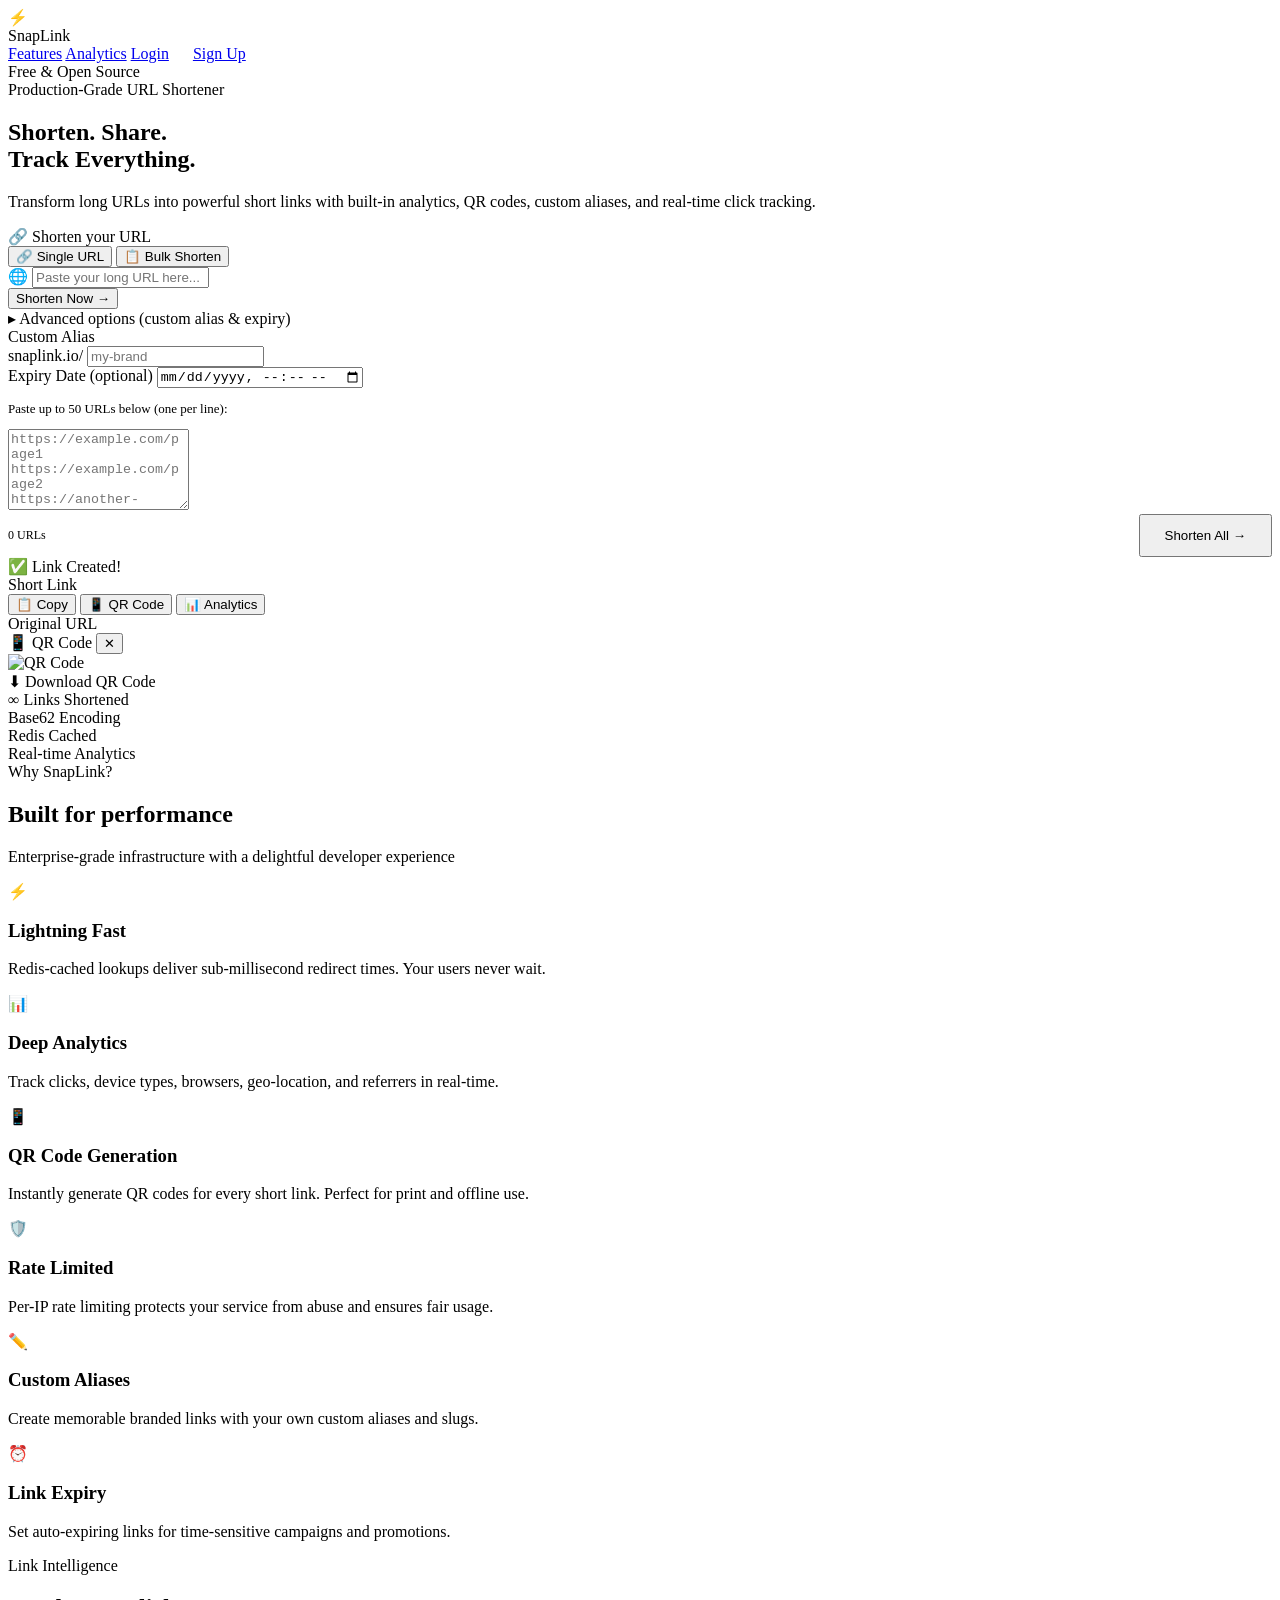
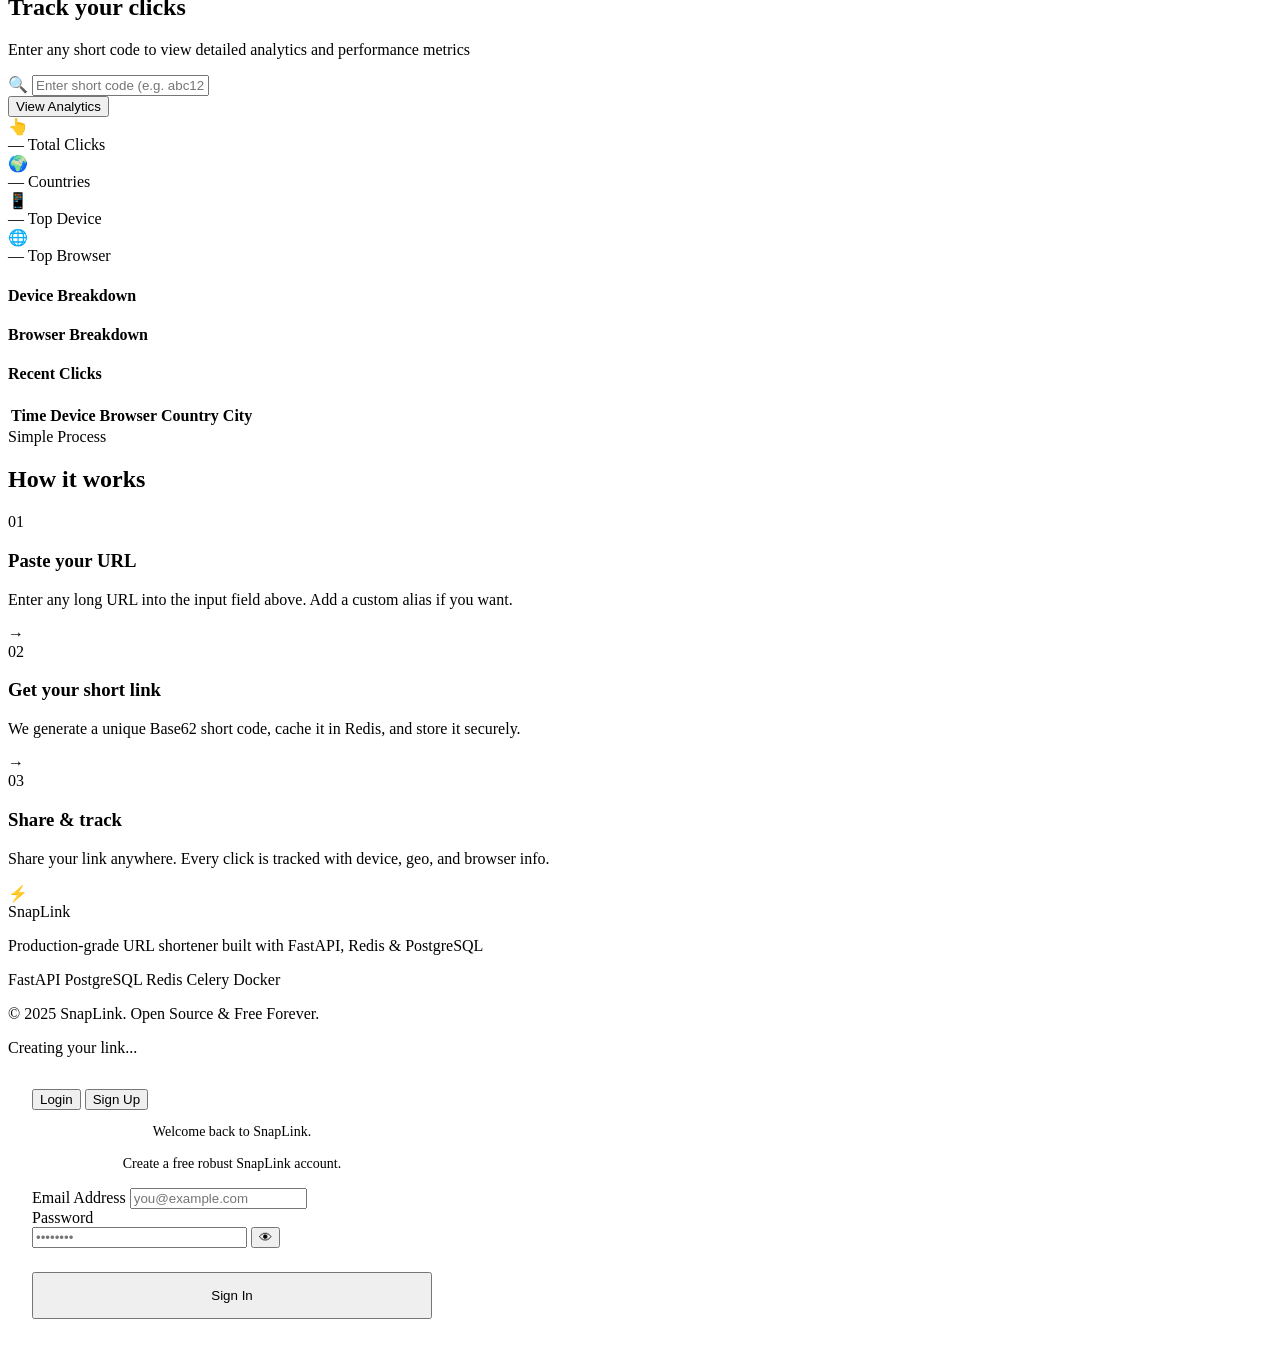
==== app/static/index.html @ c10f5089 "Initial commit" ====
<!DOCTYPE html>
<html lang="en">
<head>
  <meta charset="UTF-8" />
  <meta name="viewport" content="width=device-width, initial-scale=1.0" />
  <title>SnapLink — Smart URL Shortener</title>
  <meta name="description" content="Transform long, messy URLs into powerful short links with QR codes, analytics, and custom aliases. Industry-grade URL shortener." />
  <link rel="preconnect" href="https://fonts.googleapis.com" />
  <link rel="preconnect" href="https://fonts.gstatic.com" crossorigin />
  <link href="https://fonts.googleapis.com/css2?family=Inter:wght@300;400;500;600;700;800;900&family=Space+Grotesk:wght@400;500;600;700&display=swap" rel="stylesheet" />
  <link rel="stylesheet" href="/static/style.css" />
</head>
<body>

  <!-- Background Orbs -->
  <div class="bg-orb orb-1"></div>
  <div class="bg-orb orb-2"></div>
  <div class="bg-orb orb-3"></div>

  <!-- Navigation -->
  <nav class="navbar" id="navbar">
    <div class="nav-container">
      <div class="nav-logo">
        <div class="logo-icon">⚡</div>
        <span class="logo-text">SnapLink</span>
      </div>
      <div class="nav-links">
        <a href="#features" class="nav-link">Features</a>
        <a href="#analytics-section" class="nav-link">Analytics</a>
        <div id="auth-nav" style="display:inline-flex;gap:1.5rem;">
          <a href="/login" class="nav-link">Login</a>
          <a href="/signup" class="nav-link">Sign Up</a>
        </div>
      </div>
      <div class="nav-badge">Free & Open Source</div>
    </div>
  </nav>

  <!-- Hero Section -->
  <section class="hero" id="home">
    <div class="hero-content">
      <div class="hero-badge">
        <span class="badge-dot"></span>
        Production-Grade URL Shortener
      </div>
      <h1 class="hero-title">
        Shorten. Share.<br />
        <span class="gradient-text">Track Everything.</span>
      </h1>
      <p class="hero-subtitle">
        Transform long URLs into powerful short links with built-in analytics,
        QR codes, custom aliases, and real-time click tracking.
      </p>

      <!-- Main Shortener Card -->
      <div class="shortener-card" id="shortener">
        <div class="card-header">
          <span class="card-header-icon">🔗</span>
          <span>Shorten your URL</span>
        </div>

        <!-- Tab Bar -->
        <div class="tab-bar">
          <button class="tab-btn active" id="tab-single" onclick="switchTab('single')">🔗 Single URL</button>
          <button class="tab-btn" id="tab-bulk" onclick="switchTab('bulk')">📋 Bulk Shorten</button>
        </div>

        <!-- Single URL Tab -->
        <div class="tab-pane active" id="pane-single">
          <div class="input-group" id="url-input-group">
            <div class="input-wrapper">
              <span class="input-icon">🌐</span>
              <input
                type="url"
                id="long-url"
                class="url-input"
                placeholder="Paste your long URL here..."
                autocomplete="off"
              />
            </div>
            <button class="shorten-btn" id="shorten-btn" onclick="shortenURL()">
              <span class="btn-text">Shorten Now</span>
              <span class="btn-icon">→</span>
            </button>
          </div>

          <!-- Advanced Options Toggle -->
          <div class="advanced-toggle" onclick="toggleAdvanced()">
            <span id="advanced-arrow">▸</span>
            <span>Advanced options (custom alias &amp; expiry)</span>
          </div>

          <div class="advanced-options" id="advanced-options">
            <div class="advanced-row">
              <div class="adv-input-group">
                <label for="custom-alias">Custom Alias</label>
                <div class="adv-input-wrapper">
                  <span class="adv-prefix">snaplink.io/</span>
                  <input type="text" id="custom-alias" placeholder="my-brand" maxlength="30" />
                </div>
              </div>
              <div class="adv-input-group">
                <label for="expiry-date">Expiry Date (optional)</label>
                <input type="datetime-local" id="expiry-date" />
              </div>
            </div>
          </div>
        </div>

        <!-- Bulk URL Tab -->
        <div class="tab-pane" id="pane-bulk">
          <p style="font-size:13px;color:var(--text-muted);margin-bottom:12px;">Paste up to 50 URLs below (one per line):</p>
          <textarea
            id="bulk-home-textarea"
            class="bulk-home-textarea"
            placeholder="https://example.com/page1&#10;https://example.com/page2&#10;https://another-site.com/very-long-url"
            rows="5"
            oninput="updateBulkHomeCount()"
          ></textarea>
          <div style="display:flex;align-items:center;justify-content:space-between;gap:12px;flex-wrap:wrap;">
            <span id="bulk-home-count" style="font-size:12px;color:var(--text-dim);">0 URLs</span>
            <button class="shorten-btn" id="bulk-home-btn" onclick="submitBulkHome()" style="padding:12px 24px;">
              <span class="btn-text">Shorten All</span>
              <span class="btn-icon">→</span>
            </button>
          </div>
          <div class="bulk-home-results" id="bulk-home-results"></div>
        </div>

        <!-- Error Message -->
        <div class="error-msg" id="error-msg"></div>

        <!-- Result Card -->
        <div class="result-card" id="result-card">
          <div class="result-header">
            <span class="result-badge">✅ Link Created!</span>
            <span class="result-time" id="result-time"></span>
          </div>
          <div class="result-body">
            <div class="result-short-url-row">
              <div class="result-url-box">
                <span class="result-label">Short Link</span>
                <a class="result-short-url" id="result-short-url" href="#" target="_blank"></a>
              </div>
              <div class="result-actions">
                <button class="action-btn copy-btn" id="copy-btn" onclick="copyURL()" title="Copy URL">
                  <span>📋</span> Copy
                </button>
                <button class="action-btn qr-btn" id="qr-btn" title="View QR Code">
                  <span>📱</span> QR Code
                </button>
                <button class="action-btn analytics-btn" id="analytics-btn" title="View Analytics">
                  <span>📊</span> Analytics
                </button>
              </div>
            </div>
            <div class="result-original">
              <span class="result-label">Original URL</span>
              <span class="result-original-url" id="result-original-url"></span>
            </div>
          </div>

          <!-- QR Code Panel -->
          <div class="qr-panel" id="qr-panel">
            <div class="qr-panel-header">
              <span>📱 QR Code</span>
              <button class="close-panel-btn" onclick="closeQR()">✕</button>
            </div>
            <div class="qr-image-container">
              <img id="qr-image" src="" alt="QR Code" class="qr-image" />
            </div>
            <a id="qr-download" class="download-qr-btn" download="qrcode.png">⬇ Download QR Code</a>
          </div>
        </div>
      </div>

      <!-- Stats Bar -->
      <div class="stats-bar">
        <div class="stat-item">
          <span class="stat-num" id="stat-links">∞</span>
          <span class="stat-label">Links Shortened</span>
        </div>
        <div class="stat-divider"></div>
        <div class="stat-item">
          <span class="stat-num">Base62</span>
          <span class="stat-label">Encoding</span>
        </div>
        <div class="stat-divider"></div>
        <div class="stat-item">
          <span class="stat-num">Redis</span>
          <span class="stat-label">Cached</span>
        </div>
        <div class="stat-divider"></div>
        <div class="stat-item">
          <span class="stat-num">Real-time</span>
          <span class="stat-label">Analytics</span>
        </div>
      </div>
    </div>
  </section>

  <!-- Features Section -->
  <section class="features-section" id="features">
    <div class="section-container">
      <div class="section-badge">Why SnapLink?</div>
      <h2 class="section-title">Built for <span class="gradient-text">performance</span></h2>
      <p class="section-subtitle">Enterprise-grade infrastructure with a delightful developer experience</p>

      <div class="features-grid">
        <div class="feature-card">
          <div class="feature-icon">⚡</div>
          <h3>Lightning Fast</h3>
          <p>Redis-cached lookups deliver sub-millisecond redirect times. Your users never wait.</p>
        </div>
        <div class="feature-card">
          <div class="feature-icon">📊</div>
          <h3>Deep Analytics</h3>
          <p>Track clicks, device types, browsers, geo-location, and referrers in real-time.</p>
        </div>
        <div class="feature-card">
          <div class="feature-icon">📱</div>
          <h3>QR Code Generation</h3>
          <p>Instantly generate QR codes for every short link. Perfect for print and offline use.</p>
        </div>
        <div class="feature-card">
          <div class="feature-icon">🛡️</div>
          <h3>Rate Limited</h3>
          <p>Per-IP rate limiting protects your service from abuse and ensures fair usage.</p>
        </div>
        <div class="feature-card">
          <div class="feature-icon">✏️</div>
          <h3>Custom Aliases</h3>
          <p>Create memorable branded links with your own custom aliases and slugs.</p>
        </div>
        <div class="feature-card">
          <div class="feature-icon">⏰</div>
          <h3>Link Expiry</h3>
          <p>Set auto-expiring links for time-sensitive campaigns and promotions.</p>
        </div>
      </div>
    </div>
  </section>

  <!-- Analytics Lookup Section -->
  <section class="analytics-section" id="analytics-section">
    <div class="section-container">
      <div class="section-badge">Link Intelligence</div>
      <h2 class="section-title">Track your <span class="gradient-text">clicks</span></h2>
      <p class="section-subtitle">Enter any short code to view detailed analytics and performance metrics</p>

      <div class="analytics-lookup-card">
        <div class="analytics-input-row">
          <div class="analytics-input-wrapper">
            <span class="input-icon">🔍</span>
            <input
              type="text"
              id="analytics-code-input"
              class="analytics-input"
              placeholder="Enter short code (e.g. abc123)"
            />
          </div>
          <button class="analytics-search-btn" onclick="lookupAnalytics()">
            View Analytics
          </button>
        </div>

        <!-- Analytics Results -->
        <div class="analytics-results" id="analytics-results">
          <!-- Stats Overview -->
          <div class="analytics-stats-grid" id="analytics-stats-grid">
            <div class="analytics-stat-card">
              <div class="analytics-stat-icon">👆</div>
              <div class="analytics-stat-info">
                <span class="analytics-stat-num" id="stat-total-clicks">—</span>
                <span class="analytics-stat-label">Total Clicks</span>
              </div>
            </div>
            <div class="analytics-stat-card">
              <div class="analytics-stat-icon">🌍</div>
              <div class="analytics-stat-info">
                <span class="analytics-stat-num" id="stat-countries">—</span>
                <span class="analytics-stat-label">Countries</span>
              </div>
            </div>
            <div class="analytics-stat-card">
              <div class="analytics-stat-icon">📱</div>
              <div class="analytics-stat-info">
                <span class="analytics-stat-num" id="stat-top-device">—</span>
                <span class="analytics-stat-label">Top Device</span>
              </div>
            </div>
            <div class="analytics-stat-card">
              <div class="analytics-stat-icon">🌐</div>
              <div class="analytics-stat-info">
                <span class="analytics-stat-num" id="stat-top-browser">—</span>
                <span class="analytics-stat-label">Top Browser</span>
              </div>
            </div>
          </div>

          <!-- Charts Row -->
          <div class="charts-row">
            <div class="chart-card">
              <h4>Device Breakdown</h4>
              <div class="bar-chart" id="device-chart"></div>
            </div>
            <div class="chart-card">
              <h4>Browser Breakdown</h4>
              <div class="bar-chart" id="browser-chart"></div>
            </div>
          </div>

          <!-- Recent Clicks -->
          <div class="recent-clicks-card">
            <h4>Recent Clicks</h4>
            <div class="clicks-table-wrapper">
              <table class="clicks-table" id="clicks-table">
                <thead>
                  <tr>
                    <th>Time</th>
                    <th>Device</th>
                    <th>Browser</th>
                    <th>Country</th>
                    <th>City</th>
                  </tr>
                </thead>
                <tbody id="clicks-tbody"></tbody>
              </table>
            </div>
          </div>
        </div>
      </div>
    </div>
  </section>

  <!-- How it Works -->
  <section class="how-it-works" id="how-it-works">
    <div class="section-container">
      <div class="section-badge">Simple Process</div>
      <h2 class="section-title">How it <span class="gradient-text">works</span></h2>
      <div class="steps-row">
        <div class="step-card">
          <div class="step-number">01</div>
          <h3>Paste your URL</h3>
          <p>Enter any long URL into the input field above. Add a custom alias if you want.</p>
        </div>
        <div class="step-arrow">→</div>
        <div class="step-card">
          <div class="step-number">02</div>
          <h3>Get your short link</h3>
          <p>We generate a unique Base62 short code, cache it in Redis, and store it securely.</p>
        </div>
        <div class="step-arrow">→</div>
        <div class="step-card">
          <div class="step-number">03</div>
          <h3>Share &amp; track</h3>
          <p>Share your link anywhere. Every click is tracked with device, geo, and browser info.</p>
        </div>
      </div>
    </div>
  </section>

  <!-- Footer -->
  <footer class="footer">
    <div class="footer-container">
      <div class="footer-logo">
        <div class="logo-icon">⚡</div>
        <span class="logo-text">SnapLink</span>
      </div>
      <p class="footer-tagline">Production-grade URL shortener built with FastAPI, Redis &amp; PostgreSQL</p>
      <div class="footer-tech-stack">
        <span class="tech-badge">FastAPI</span>
        <span class="tech-badge">PostgreSQL</span>
        <span class="tech-badge">Redis</span>
        <span class="tech-badge">Celery</span>
        <span class="tech-badge">Docker</span>
      </div>
      <p class="footer-copy">© 2025 SnapLink. Open Source &amp; Free Forever.</p>
    </div>
  </footer>

  <!-- Loading Overlay -->
  <div class="loading-overlay" id="loading-overlay">
    <div class="spinner"></div>
    <span>Creating your link...</span>
  </div>

  <!-- Auth Modal -->
  <div class="modal-overlay" id="auth-modal" onclick="closeAuthModal(event)">
    <div class="modal-card" style="max-width:400px; padding: 32px 24px;">
      
      <div class="auth-tabs" id="auth-tabs-container" data-active="login">
        <div class="auth-tab-slider"></div>
        <button class="auth-tab-btn active" data-target="login" onclick="switchAuthTab('login')">Login</button>
        <button class="auth-tab-btn" data-target="signup" onclick="switchAuthTab('signup')">Sign Up</button>
      </div>

      <form id="auth-form" onsubmit="handleAuthSubmit(event)">
        <!-- Login & Signup share the same inputs for simplicity -->
        <div class="auth-pane active" id="auth-pane-login">
          <p style="text-align:center; color:var(--text-muted); font-size:14px; margin-bottom:16px;">Welcome back to SnapLink.</p>
        </div>
        <div class="auth-pane" id="auth-pane-signup">
          <p style="text-align:center; color:var(--text-muted); font-size:14px; margin-bottom:16px;">Create a free robust SnapLink account.</p>
        </div>

        <div class="modal-field">
          <label for="auth-email">Email Address</label>
          <input type="email" id="auth-email" class="modal-input" required placeholder="you@example.com">
        </div>
        
        <div class="modal-field">
          <label for="auth-password">Password</label>
          <div class="auth-input-container">
            <input type="password" id="auth-password" class="modal-input" required style="padding-right:40px;" placeholder="••••••••">
            <button type="button" class="auth-password-toggle" onclick="togglePasswordVisibility('auth-password', this)" title="Show password">👁</button>
          </div>
        </div>

        <div id="auth-error-msg" class="modal-error" style="text-align:center;"></div>

        <button type="submit" class="modal-btn-save" id="auth-submit-btn" style="width:100%; justify-content:center; margin-top:24px; padding: 14px;">
          <span class="btn-text">Sign In</span>
        </button>
      </form>
    </div>
  </div>

  <script src="/static/auth.js"></script>
  <script src="/static/app.js"></script>
</body>
</html>
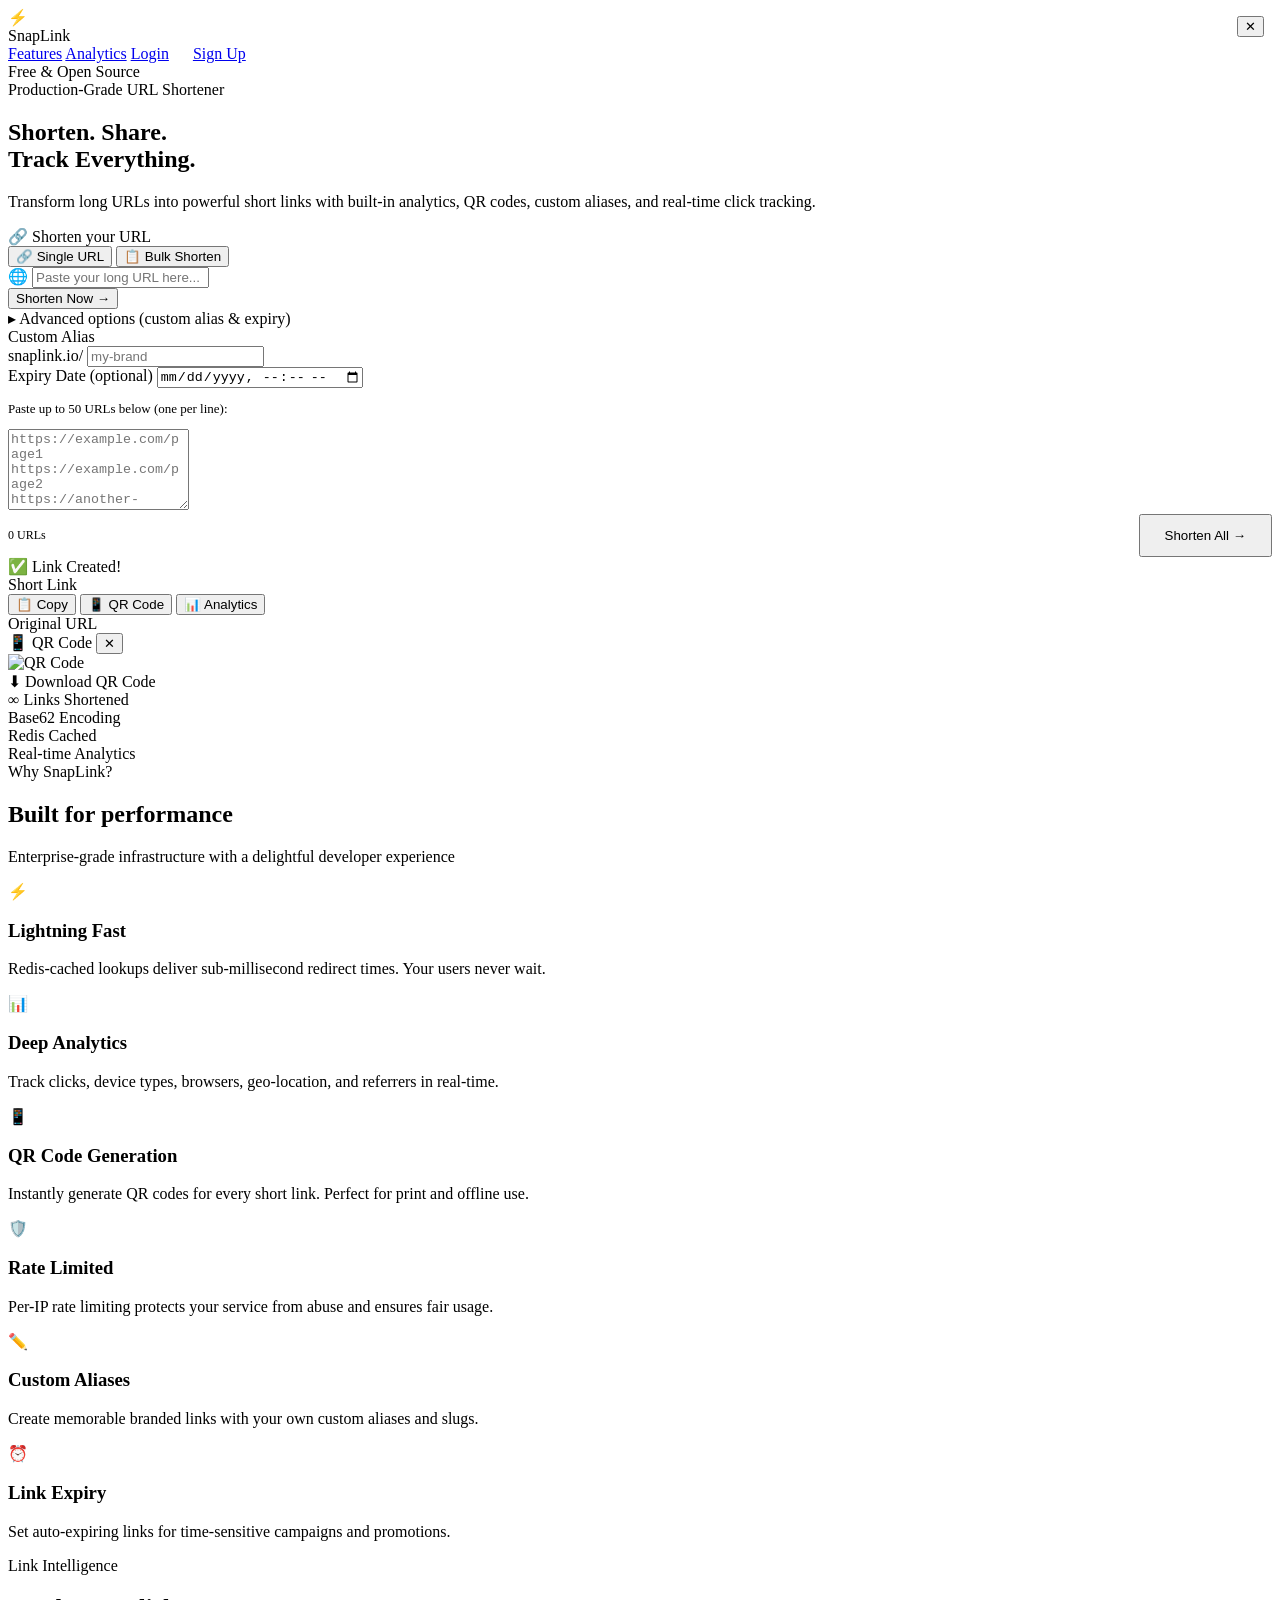
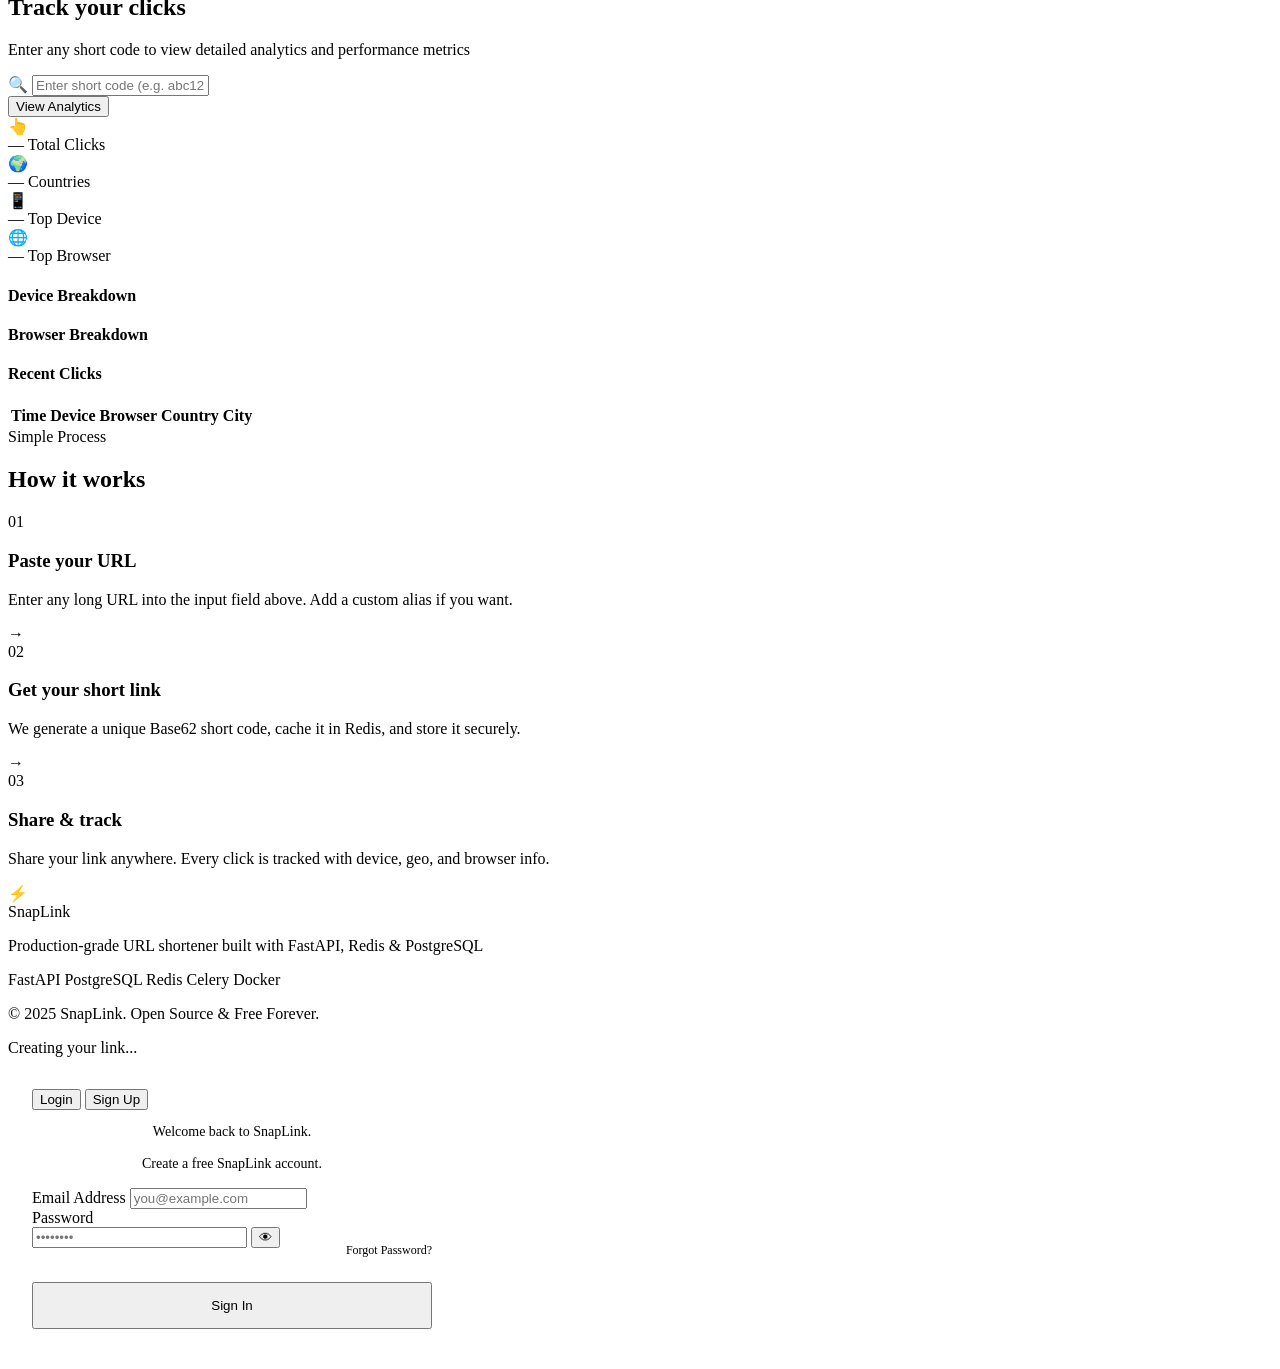
==== commit 7be5944f: "feat: fix password limits, add forgot password OTP flow, improve auth modal" ====
--- a/app/static/index.html
+++ b/app/static/index.html
@@ -28,8 +28,8 @@
         <a href="#features" class="nav-link">Features</a>
         <a href="#analytics-section" class="nav-link">Analytics</a>
         <div id="auth-nav" style="display:inline-flex;gap:1.5rem;">
-          <a href="/login" class="nav-link">Login</a>
-          <a href="/signup" class="nav-link">Sign Up</a>
+          <a href="#" class="nav-link" onclick="openAuthModal('login')">Login</a>
+          <a href="#" class="nav-link" onclick="openAuthModal('signup')">Sign Up</a>
         </div>
       </div>
       <div class="nav-badge">Free & Open Source</div>
@@ -389,40 +389,96 @@
   <div class="modal-overlay" id="auth-modal" onclick="closeAuthModal(event)">
     <div class="modal-card" style="max-width:400px; padding: 32px 24px;">
       
+      <!-- Close Button -->
+      <button class="modal-close" onclick="closeAuthModal()" style="position:absolute; top:16px; right:16px;">✕</button>
+
       <div class="auth-tabs" id="auth-tabs-container" data-active="login">
         <div class="auth-tab-slider"></div>
         <button class="auth-tab-btn active" data-target="login" onclick="switchAuthTab('login')">Login</button>
         <button class="auth-tab-btn" data-target="signup" onclick="switchAuthTab('signup')">Sign Up</button>
       </div>
 
+      <!-- Main Login/Signup Form -->
       <form id="auth-form" onsubmit="handleAuthSubmit(event)">
-        <!-- Login & Signup share the same inputs for simplicity -->
         <div class="auth-pane active" id="auth-pane-login">
           <p style="text-align:center; color:var(--text-muted); font-size:14px; margin-bottom:16px;">Welcome back to SnapLink.</p>
         </div>
         <div class="auth-pane" id="auth-pane-signup">
-          <p style="text-align:center; color:var(--text-muted); font-size:14px; margin-bottom:16px;">Create a free robust SnapLink account.</p>
-        </div>
-
-        <div class="modal-field">
-          <label for="auth-email">Email Address</label>
-          <input type="email" id="auth-email" class="modal-input" required placeholder="you@example.com">
-        </div>
-        
-        <div class="modal-field">
-          <label for="auth-password">Password</label>
-          <div class="auth-input-container">
-            <input type="password" id="auth-password" class="modal-input" required style="padding-right:40px;" placeholder="••••••••">
-            <button type="button" class="auth-password-toggle" onclick="togglePasswordVisibility('auth-password', this)" title="Show password">👁</button>
+          <p style="text-align:center; color:var(--text-muted); font-size:14px; margin-bottom:16px;">Create a free SnapLink account.</p>
+        </div>
+
+        <div id="auth-main-fields">
+          <div class="modal-field">
+            <label for="auth-email">Email Address</label>
+            <input type="email" id="auth-email" class="modal-input" required placeholder="you@example.com">
+          </div>
+          
+          <div class="modal-field">
+            <label for="auth-password">Password</label>
+            <div class="auth-input-container">
+              <input type="password" id="auth-password" class="modal-input" required style="padding-right:40px;" placeholder="••••••••">
+              <button type="button" class="auth-password-toggle" onclick="togglePasswordVisibility('auth-password', this)" title="Show password">👁</button>
+            </div>
+          </div>
+
+          <div style="text-align:right; margin-top:-8px; margin-bottom:16px;">
+            <a href="#" onclick="switchAuthTab('forgot')" style="font-size:12px; color:var(--primary-light); text-decoration:none;">Forgot Password?</a>
           </div>
         </div>
 
         <div id="auth-error-msg" class="modal-error" style="text-align:center;"></div>
 
-        <button type="submit" class="modal-btn-save" id="auth-submit-btn" style="width:100%; justify-content:center; margin-top:24px; padding: 14px;">
+        <button type="submit" class="modal-btn-save" id="auth-submit-btn" style="width:100%; justify-content:center; margin-top:8px; padding: 14px;">
           <span class="btn-text">Sign In</span>
         </button>
       </form>
+
+      <!-- Forgot Password Flow (Initially Hidden) -->
+      <div class="auth-pane" id="auth-pane-forgot" style="display:none;">
+        <h3 style="text-align:center; margin-bottom:12px; font-family:'Space Grotesk';">Recovery</h3>
+        <p style="text-align:center; color:var(--text-muted); font-size:13px; margin-bottom:20px;">Enter your email to receive a 6-digit OTP.</p>
+        
+        <div class="modal-field">
+          <label for="forgot-email">Registered Email</label>
+          <input type="email" id="forgot-email" class="modal-input" placeholder="you@example.com">
+        </div>
+
+        <div id="forgot-error-msg" class="modal-error" style="text-align:center;"></div>
+
+        <button onclick="handleForgotSubmit()" class="modal-btn-save" id="forgot-submit-btn" style="width:100%; justify-content:center; margin-top:12px;">
+          <span class="btn-text">Send OTP</span>
+        </button>
+        
+        <div style="text-align:center; margin-top:16px;">
+          <a href="#" onclick="switchAuthTab('login')" style="font-size:13px; color:var(--text-dim); text-decoration:none;">← Back to Login</a>
+        </div>
+      </div>
+
+      <!-- Reset Password Flow (OTP Verification) -->
+      <div class="auth-pane" id="auth-pane-reset" style="display:none;">
+        <h3 style="text-align:center; margin-bottom:12px; font-family:'Space Grotesk';">Reset Password</h3>
+        <p style="text-align:center; color:var(--text-muted); font-size:13px; margin-bottom:20px;">Please check your server console for the OTP.</p>
+        
+        <div class="modal-field">
+          <label for="reset-otp">6-Digit OTP</label>
+          <input type="text" id="reset-otp" class="modal-input" maxlength="6" placeholder="123456" style="text-align:center; letter-spacing:4px; font-weight:bold;">
+        </div>
+
+        <div class="modal-field">
+          <label for="reset-new-password">New Password</label>
+          <div class="auth-input-container">
+            <input type="password" id="reset-new-password" class="modal-input" style="padding-right:40px;" placeholder="••••••••">
+            <button type="button" class="auth-password-toggle" onclick="togglePasswordVisibility('reset-new-password', this)" title="Show password">👁</button>
+          </div>
+        </div>
+
+        <div id="reset-error-msg" class="modal-error" style="text-align:center;"></div>
+
+        <button onclick="handleResetSubmit()" class="modal-btn-save" id="reset-submit-btn" style="width:100%; justify-content:center; margin-top:12px;">
+          <span class="btn-text">Update Password</span>
+        </button>
+      </div>
+
     </div>
   </div>
 
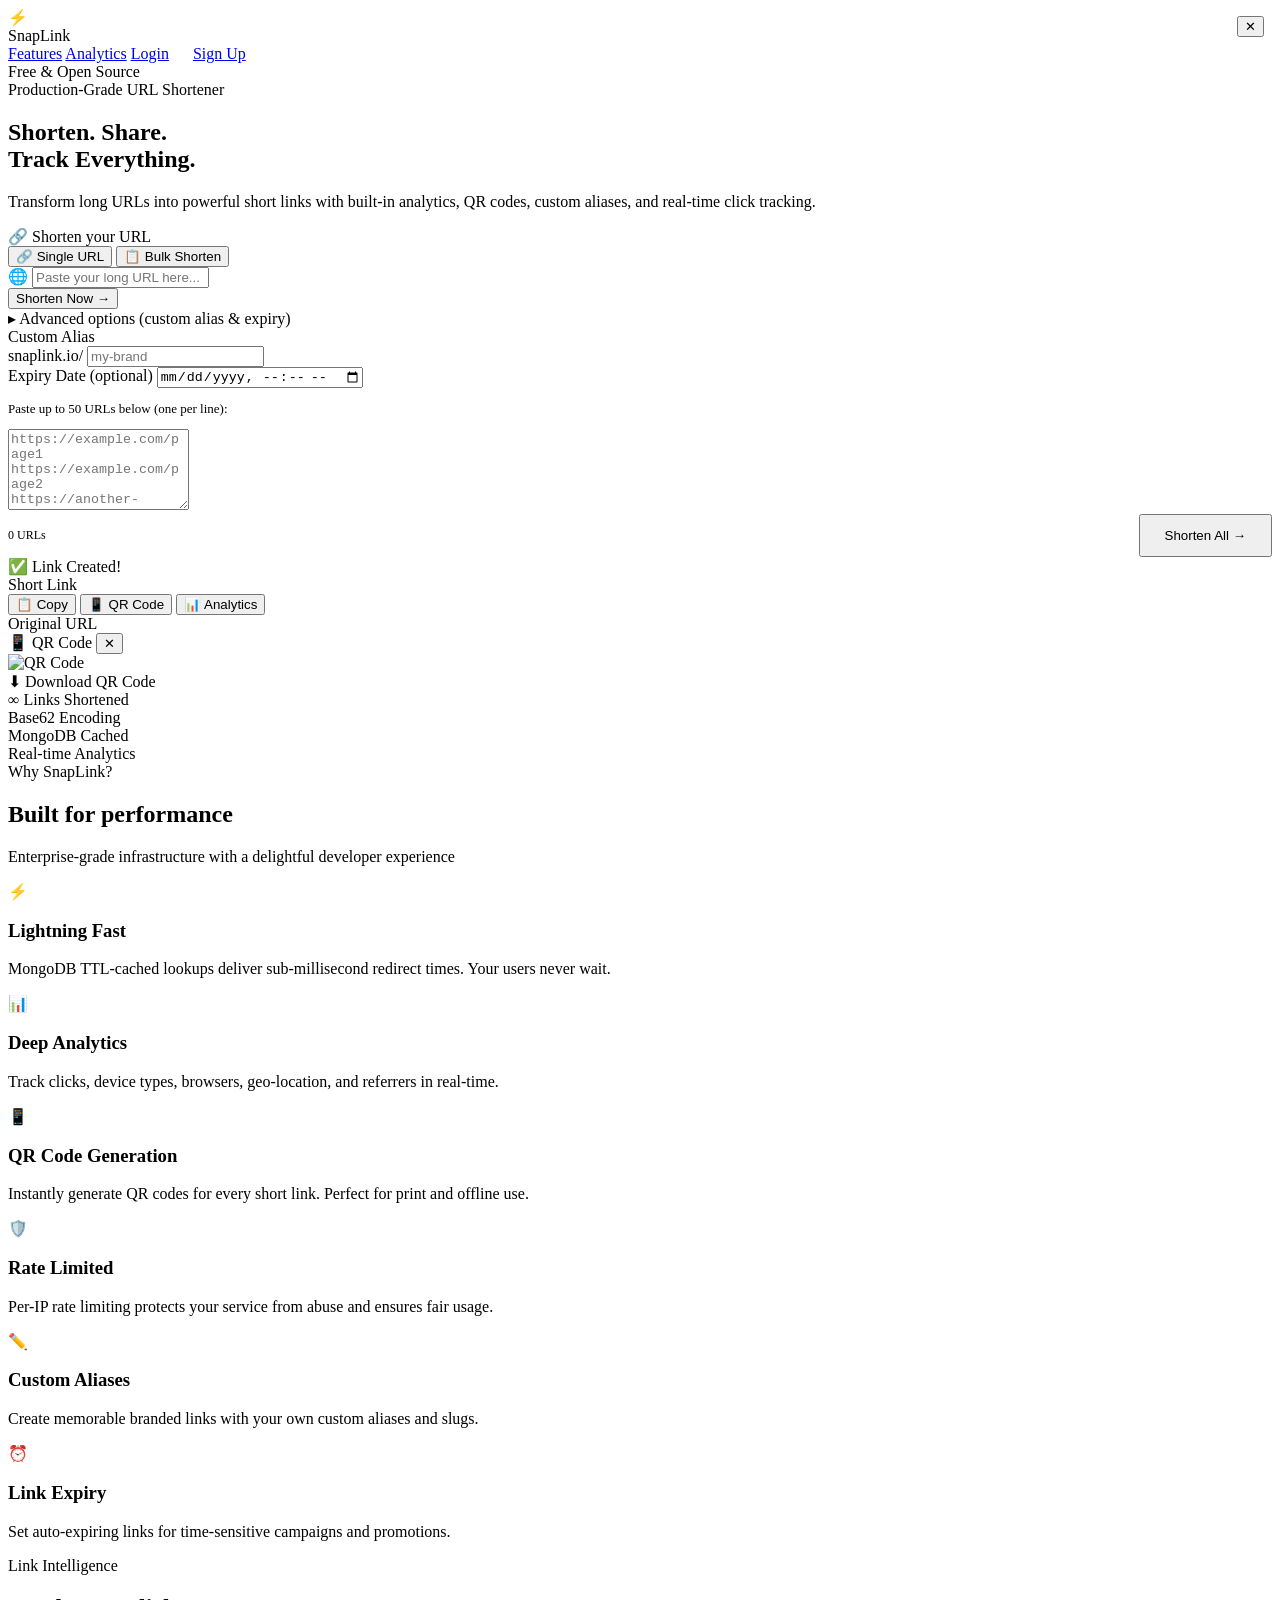
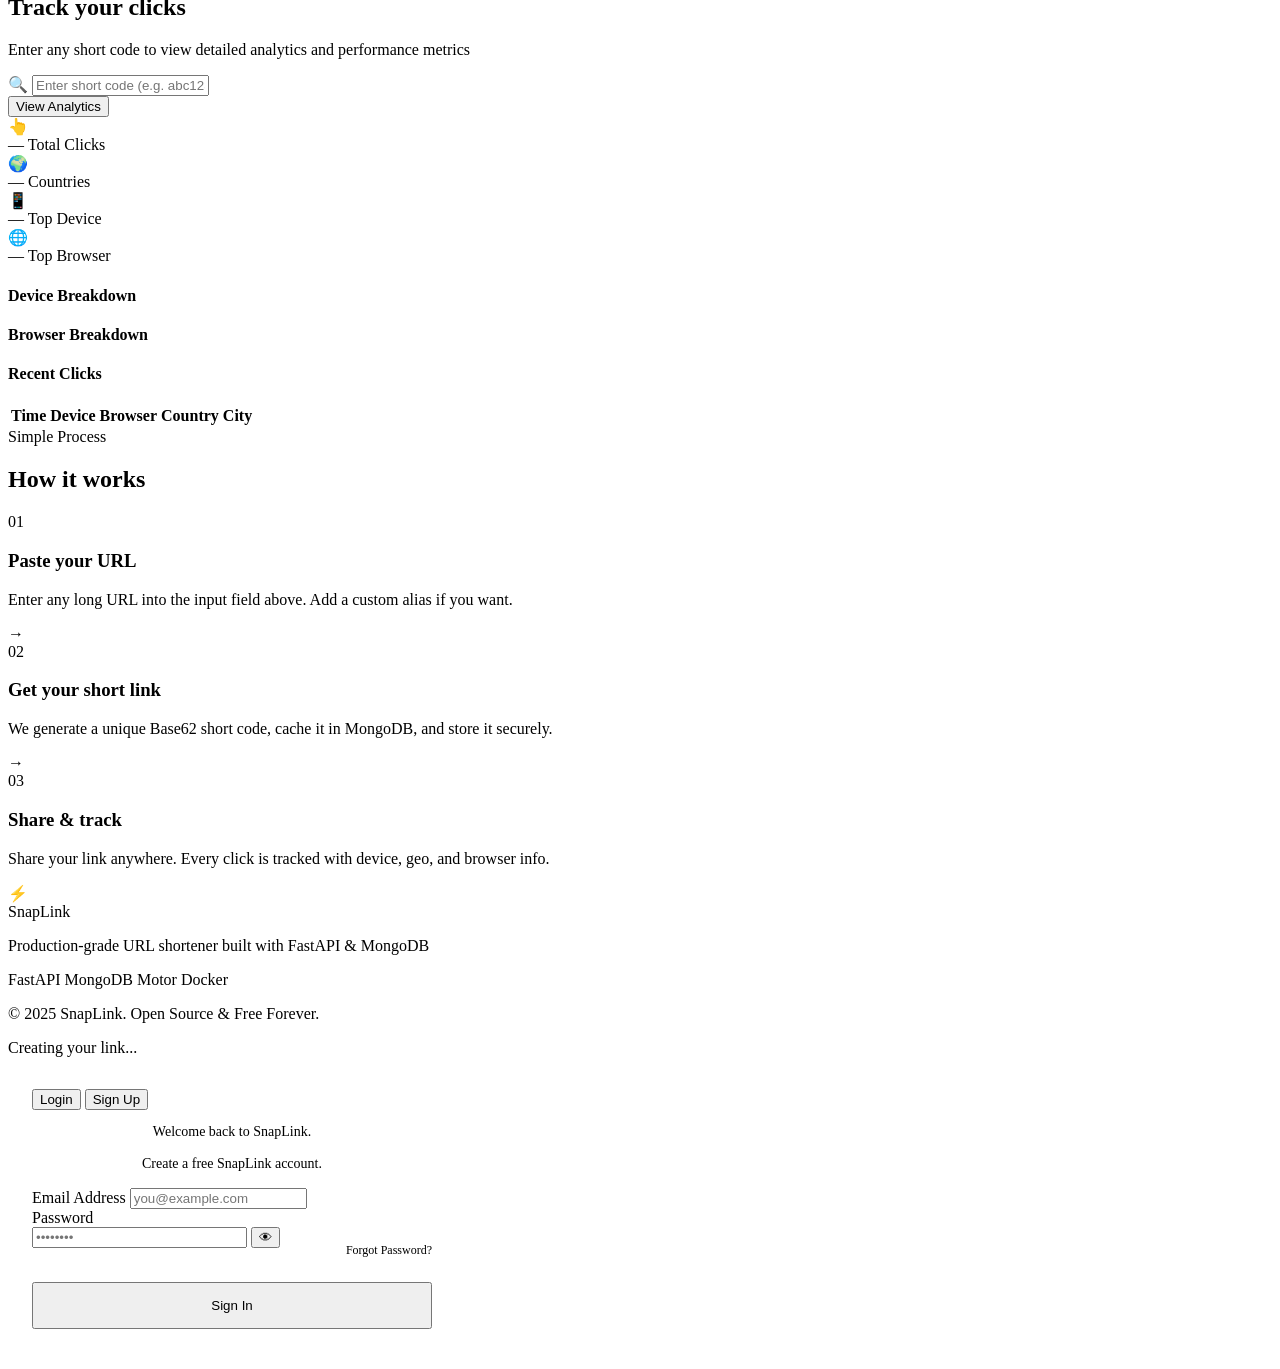
==== commit 2d404b0e: "Updated project" ====
--- a/app/static/index.html
+++ b/app/static/index.html
@@ -187,7 +187,7 @@
         </div>
         <div class="stat-divider"></div>
         <div class="stat-item">
-          <span class="stat-num">Redis</span>
+          <span class="stat-num">MongoDB</span>
           <span class="stat-label">Cached</span>
         </div>
         <div class="stat-divider"></div>
@@ -210,7 +210,7 @@
         <div class="feature-card">
           <div class="feature-icon">⚡</div>
           <h3>Lightning Fast</h3>
-          <p>Redis-cached lookups deliver sub-millisecond redirect times. Your users never wait.</p>
+          <p>MongoDB TTL-cached lookups deliver sub-millisecond redirect times. Your users never wait.</p>
         </div>
         <div class="feature-card">
           <div class="feature-icon">📊</div>
@@ -348,7 +348,7 @@
         <div class="step-card">
           <div class="step-number">02</div>
           <h3>Get your short link</h3>
-          <p>We generate a unique Base62 short code, cache it in Redis, and store it securely.</p>
+          <p>We generate a unique Base62 short code, cache it in MongoDB, and store it securely.</p>
         </div>
         <div class="step-arrow">→</div>
         <div class="step-card">
@@ -367,12 +367,11 @@
         <div class="logo-icon">⚡</div>
         <span class="logo-text">SnapLink</span>
       </div>
-      <p class="footer-tagline">Production-grade URL shortener built with FastAPI, Redis &amp; PostgreSQL</p>
+      <p class="footer-tagline">Production-grade URL shortener built with FastAPI &amp; MongoDB</p>
       <div class="footer-tech-stack">
         <span class="tech-badge">FastAPI</span>
-        <span class="tech-badge">PostgreSQL</span>
-        <span class="tech-badge">Redis</span>
-        <span class="tech-badge">Celery</span>
+        <span class="tech-badge">MongoDB</span>
+        <span class="tech-badge">Motor</span>
         <span class="tech-badge">Docker</span>
       </div>
       <p class="footer-copy">© 2025 SnapLink. Open Source &amp; Free Forever.</p>
